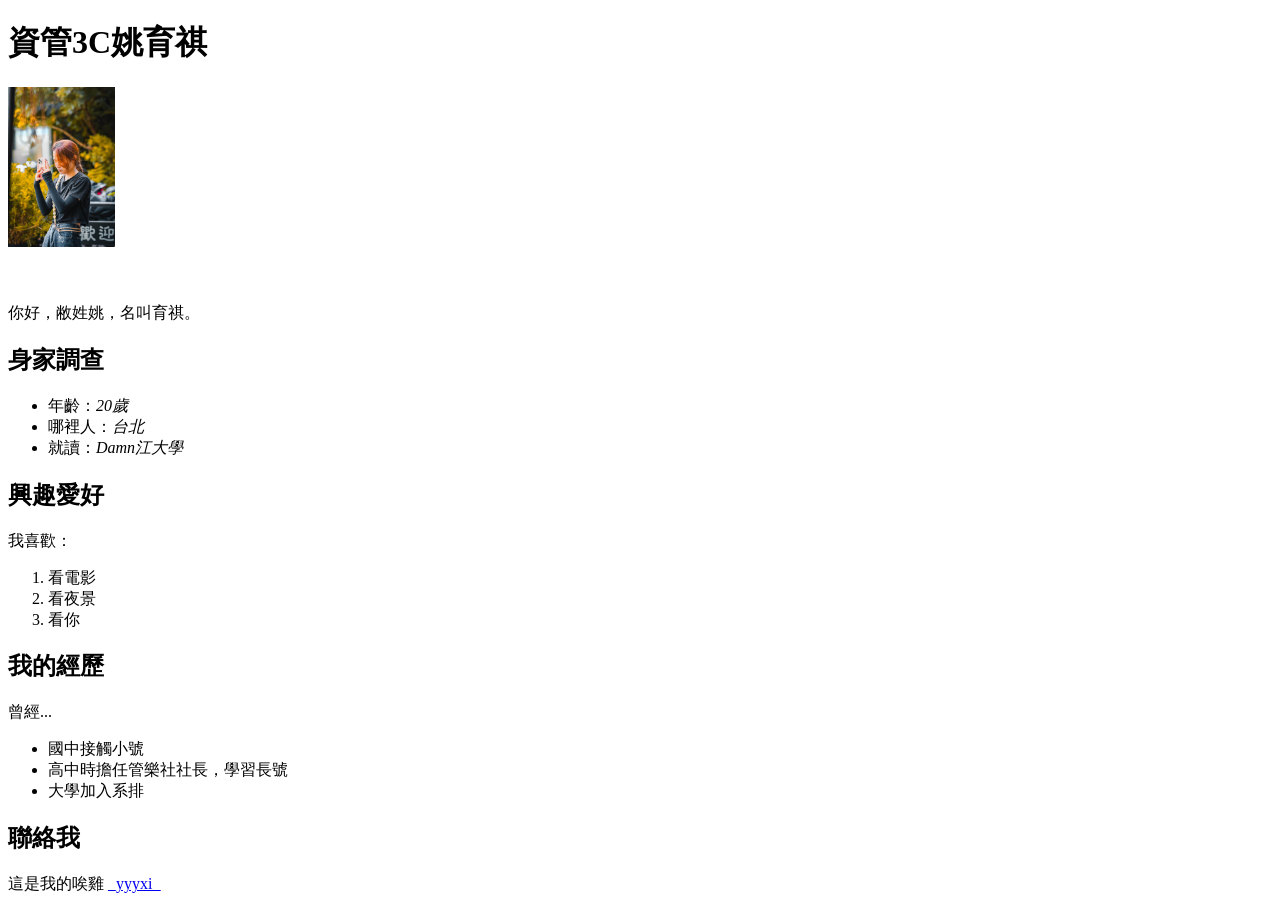
==== about.html @ 4b35f91a "add about.html" ====
<!DOCTYPE html>
<html lang="zh-Hant">
<head>
    <meta charset="UTF-8">
    <meta name="viewport" content="width=device-width, initial-scale=1.0">
    <title>Aboooout ME</title>
</head>
<body>

    <h1>資管3C姚育祺</h1>
    <div style="height:200px">
        <img src="about.jpg" height="80%">
        </div>
    
    <p>你好，敝姓姚，名叫育祺。</p>
    
    <h2>身家調查</h2>
    <ul>
        <li>年齡：<em>20歲</em></li>
        <li>哪裡人：<em>台北</em></li>
        <li>就讀：<em>Damn江大學</em></li>
    </ul>
    
    <h2>興趣愛好</h2>
    <p>我喜歡：</p>
    <ol>
        <li>看電影</li>
        <li>看夜景</li>
        <li>看你</li>
    </ol>
    
    <h2>我的經歷</h2>
    <p>曾經...</p>
    <ul>
        <li>國中接觸小號</li>
        <li>高中時擔任管樂社社長，學習長號</li>
        <li>大學加入系排</li>
    </ul>

    <h2>聯絡我</h2>
    <p>這是我的唉雞 <a href="https://discord.com/channels/@me/1120022730885058591/1286220120729063424">_yyyxi_</a></p>

</body>
</html>
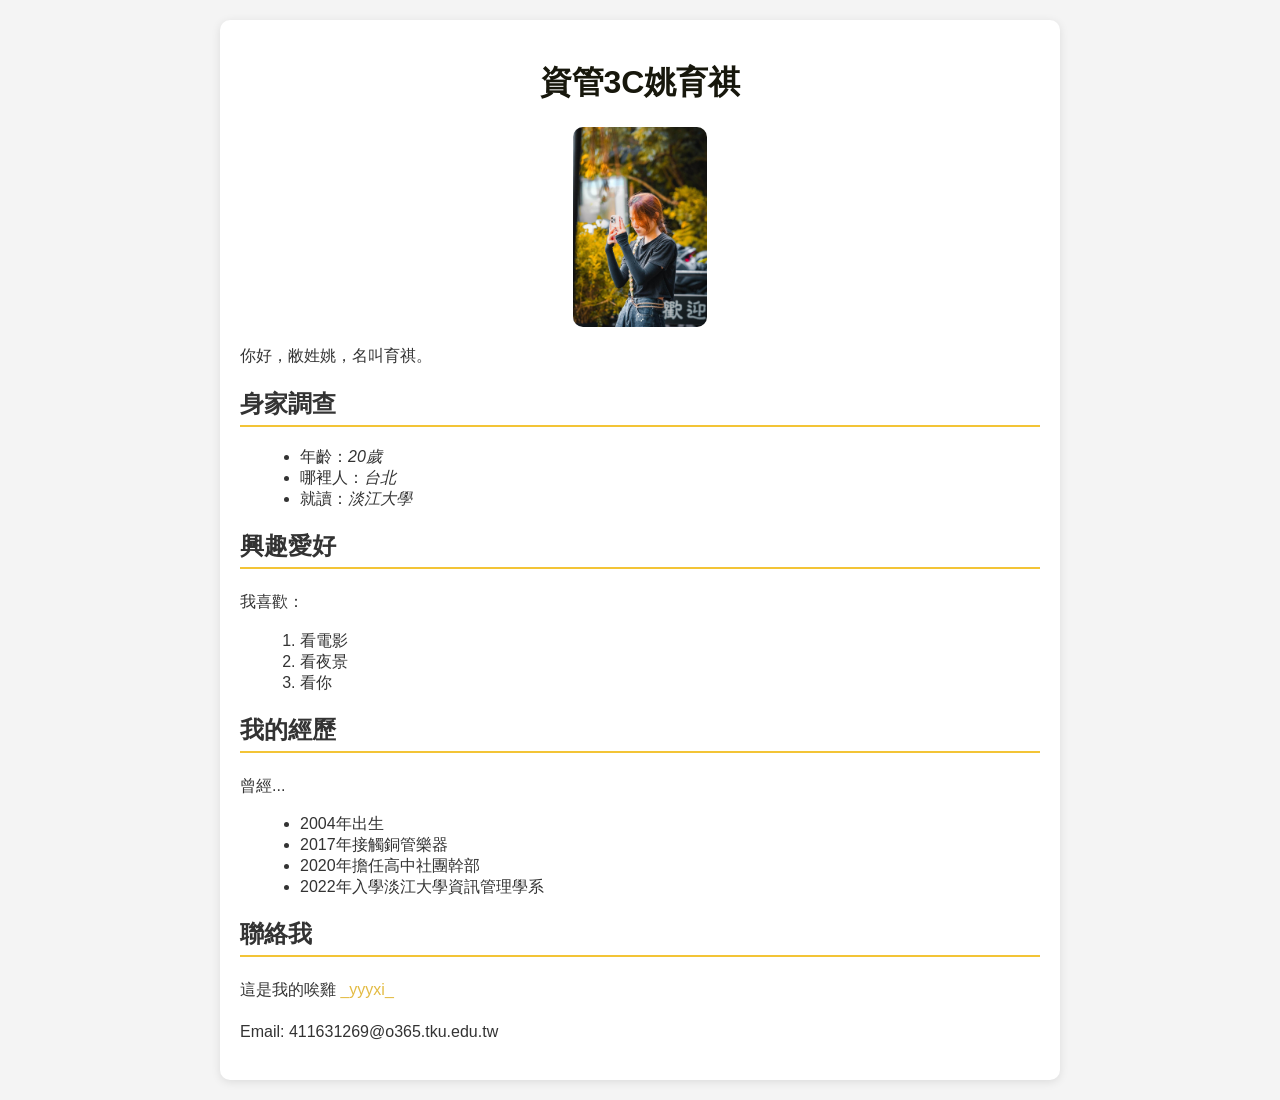
==== commit 2932b337: "add about.html" ====
--- a/about.html
+++ b/about.html
@@ -4,41 +4,46 @@
     <meta charset="UTF-8">
     <meta name="viewport" content="width=device-width, initial-scale=1.0">
     <title>Aboooout ME</title>
+    <link rel="stylesheet" href="style.css">
 </head>
 <body>
 
-    <h1>資管3C姚育祺</h1>
-    <div style="height:200px">
-        <img src="about.jpg" height="80%">
+    <div class="container">
+        <h1>資管3C姚育祺</h1>
+        <div style="height:200px">
+            <img src="about.jpg" height="100%">
         </div>
-    
-    <p>你好，敝姓姚，名叫育祺。</p>
-    
-    <h2>身家調查</h2>
-    <ul>
-        <li>年齡：<em>20歲</em></li>
-        <li>哪裡人：<em>台北</em></li>
-        <li>就讀：<em>Damn江大學</em></li>
-    </ul>
-    
-    <h2>興趣愛好</h2>
-    <p>我喜歡：</p>
-    <ol>
-        <li>看電影</li>
-        <li>看夜景</li>
-        <li>看你</li>
-    </ol>
-    
-    <h2>我的經歷</h2>
-    <p>曾經...</p>
-    <ul>
-        <li>國中接觸小號</li>
-        <li>高中時擔任管樂社社長，學習長號</li>
-        <li>大學加入系排</li>
-    </ul>
+        
+        <p>你好，敝姓姚，名叫育祺。</p>
+        
+        <h2>身家調查</h2>
+        <ul>
+            <li>年齡：<em>20歲</em></li>
+            <li>哪裡人：<em>台北</em></li>
+            <li>就讀：<em>淡江大學</em></li>
+        </ul>
+        
+        <h2>興趣愛好</h2>
+        <p>我喜歡：</p>
+        <ol>
+            <li>看電影</li>
+            <li>看夜景</li>
+            <li>看你</li>
+        </ol>
+        
+        <h2>我的經歷</h2>
+        <p>曾經...</p>
+        <ul>
+            <li>2004年出生</li>
+            <li>2017年接觸銅管樂器</li>
+            <li>2020年擔任高中社團幹部</li>
+            <li>2022年入學淡江大學資訊管理學系</li>
+        </ul>
 
-    <h2>聯絡我</h2>
-    <p>這是我的唉雞 <a href="https://discord.com/channels/@me/1120022730885058591/1286220120729063424">_yyyxi_</a></p>
+        <h2>聯絡我</h2>
+        <p>這是我的唉雞 <a href="https://discord.com/channels/@me/1120022730885058591/1286220120729063424">_yyyxi_</a></p>
+        <p>Email: 411631269@o365.tku.edu.tw</p>
+    </div>
 
 </body>
 </html>
--- a/style.css
+++ b/style.css
@@ -0,0 +1,42 @@
+body {
+    font-family: Arial, sans-serif;
+    background-color: #f4f4f4;
+    margin: 0;
+    padding: 20px;
+    color: #333;
+}
+h1 {
+    color: #17170c;
+    text-align: center;
+}
+h2 {
+    color: #333;
+    border-bottom: 2px solid #f3c436;
+    padding-bottom: 5px;
+}
+p {
+    line-height: 1.6;
+}
+ul, ol {
+    margin-left: 20px;
+}
+img {
+    display: block;
+    margin: 0 auto;
+    border-radius: 10px;
+}
+a {
+    color: #e3bb43;
+    text-decoration: none;
+}
+a:hover {
+    text-decoration: underline;
+}
+.container {
+    max-width: 800px;
+    margin: 0 auto;
+    background: rgb(255, 255, 255);
+    padding: 20px;
+    border-radius: 10px;
+    box-shadow: 0 2px 10px rgba(0, 0, 0, 0.1);
+}
